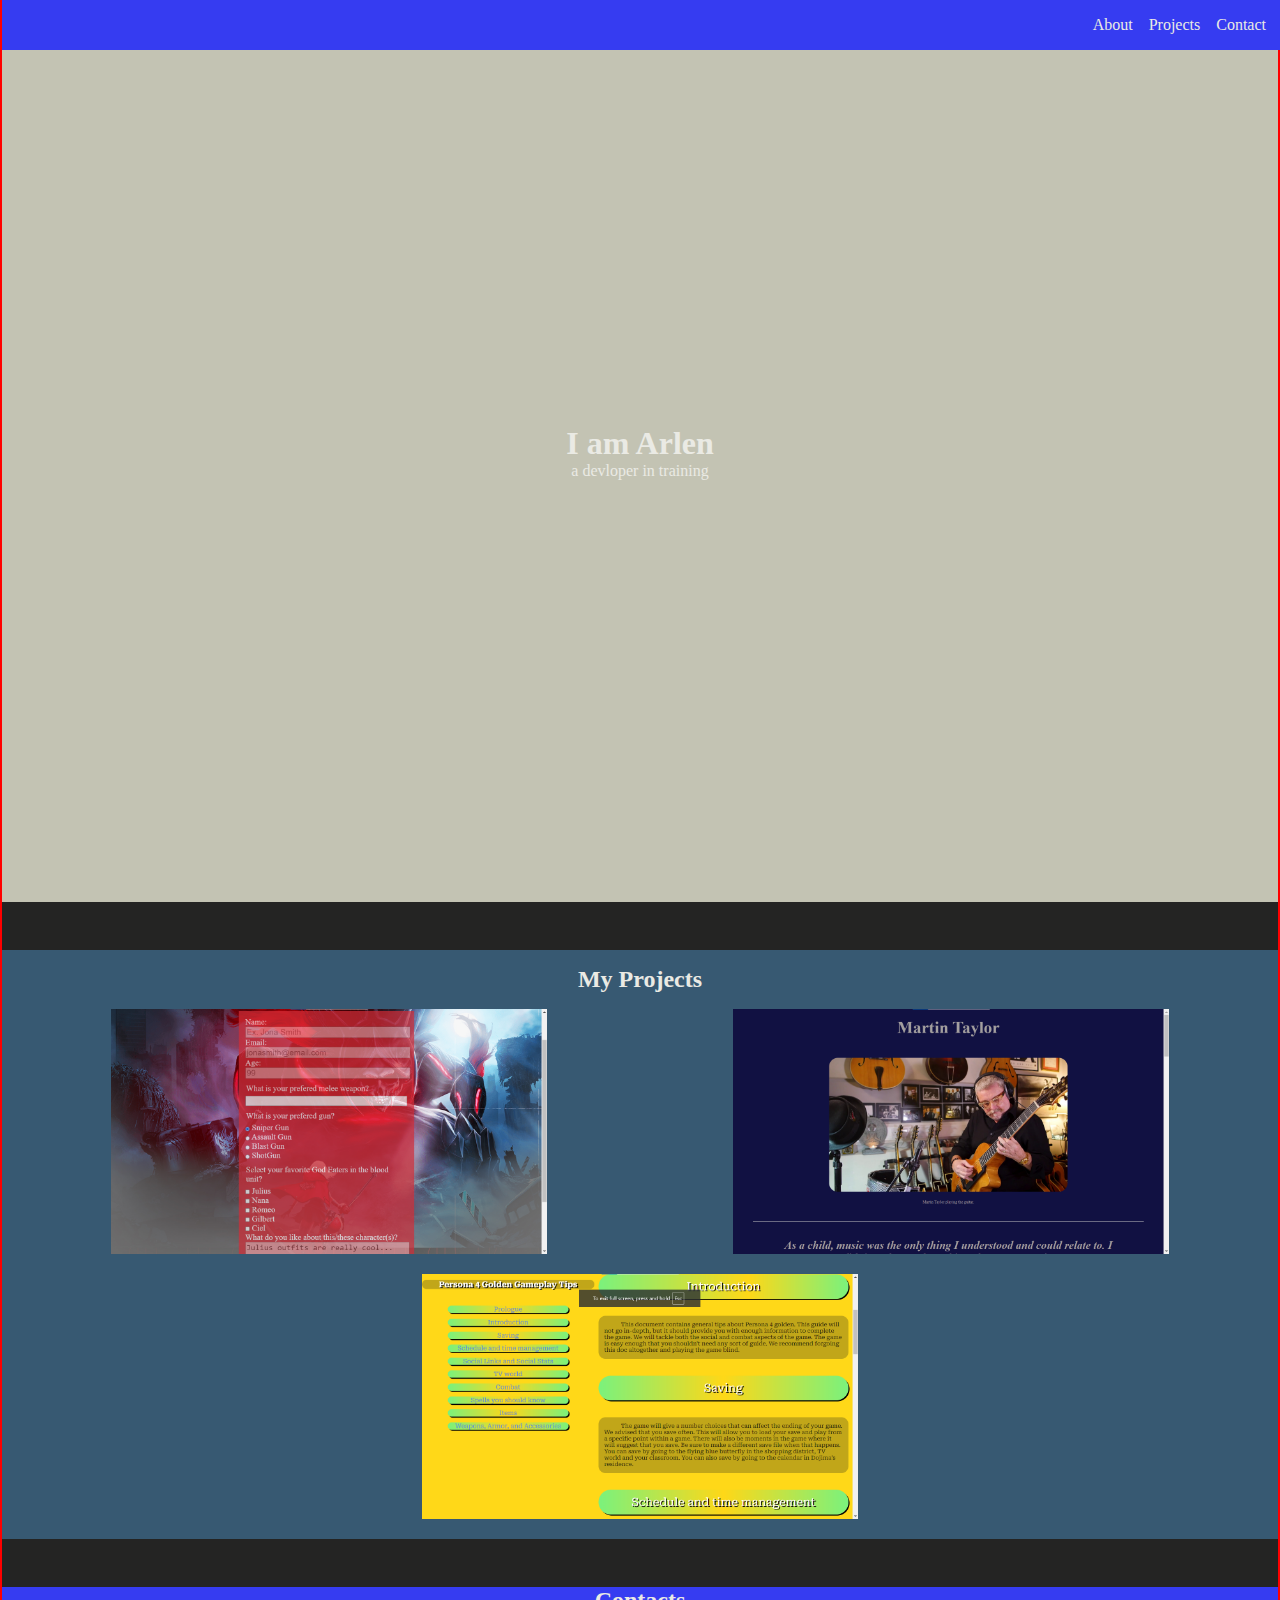
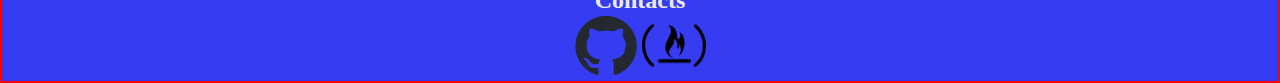
==== indext.html @ 9412514a "1" ====
<!DOCTYPE html>
<html lang="en">

<head>
    <meta charset="UTF-8" />
    <meta name="viewport" content="width=device-width, initial-scale=1.0" />
    <meta name="author" content="Arlen Nightshade" />
    <title>Personal Portfolio</title>
    <link rel="stylesheet" href="styles.css" />
</head>

<body>
    <nav id="navbar">
        <a href="#welcome-section">About</a>
        <a href="#projects">Projects</a>
        <a href="#Contact">Contact</a>
    </nav>
    <section id="welcome-section" class="welcome-section">   
        <h1>I am Arlen</h1>
        <p>a devloper in training</p>
    </section>
    <section id="projects" class="projects">
        <h2 class="project-header">My Projects</h2>
        <div class="project-tile">
            <a href="https://arlen617.github.io/God-eater-survey-duplicate/" target="_blank"><img class="project-img" src="images\Survey Form.png" alt="Survey Form Project" width="1366" height="768" /></a>
        </div>
        <div class="project-tile">
            <a href="https://arlen617.github.io/Tribute-Page/" target="_blank"><img class="project-img" src="images\Tribute Page.png" alt="Tribute Page" width="1366" height="768" /></a>
        </div>
        <div class="project-tile">
            <a href="https://arlen617.github.io/Persona-4-Golden-Combat-Tips/" target="_blank"><img class="project-img" src="images/Persona 4 Golden Gameplay Tips.png"
                    alt="Persona 4 Golden Gameplay Tips" width="1366" height="768" /></a>
        </div>
    </section>
    <section id="Contact" class="Contact">
        <h2>Contacts</h2>
        <a id="profile-link" target="_blank" class="profile-link"><img class="contact-img" src="images/github-mark.png" alt="github logo" width="240" height="240" ></a>
        <a  class="profile-link"><img class="contact-img" src="images/freecodecamp-icon.png" alt="freecodecamp icon" width="512" height="512" ></a>
    </section>
</body>

</html>
---- styles.css ----
* {
    margin: 0;
    padding: 0;
    box-sizing: border-box;
}

/* VARIABLES */

:root {
/* COLORS */
    --text: #eaeae4;
    --background: #242423;
    --primary: #c3c3b3;
    --secondary: #375972;
    --accent: #363cf1;
}

body {
    width: 100%;
    overflow-x: hidden;
    border: 2px solid red;
    background-color: var(--background);
    color: var(--text);
}

nav {
    display: flex;
    flex-direction: row;
    justify-content: flex-end;
    gap: 1rem;
    position: fixed;
    top: 0;
    padding: 1rem;
    width: 100%;
    background-color: var(--accent);
}

nav a {
    display: inline-block;
    text-decoration: none;
    color: var(--text);
}

nav :where(a:hover, a:hover), .project-img:where(:hover, :focus) {
    transform: scale(1.1);
}

section {
    margin-bottom: 3rem;
}

.welcome-section {
    display: flex;
    flex-direction: column;
    justify-content: center;
    width: 100%;
    height: 100vh;
    text-align: center;
    background-color: var(--primary);
}   

.welcome-section h1, .welcome-section p {
    color: var(--text);
}

.projects {
    display: flex;
    justify-content: space-around;
    align-items: center;
    flex-wrap: wrap;
    padding: 1rem;
    row-gap: 1rem;
    background: var(--secondary);
}

.project-header {
    width: 100%;
    text-align: center;
}

.project-tile {
    width: 35%;
    height: 35%;
}

.project-img {
    width: 100%;
    height: auto;
}

.Contact {
    width: 100%;
    height: 100%;
    text-align: center;
    margin-bottom: initial;
    background-color: var(--accent);
}

.Contact h2 {
    width: 100%;
}

.contact-img {
    width: 5%;
    height: auto;
}

@media (prefers-reduced-motion: nopreferrence) {
    html {
        scroll-behavior: smooth;
    }
}
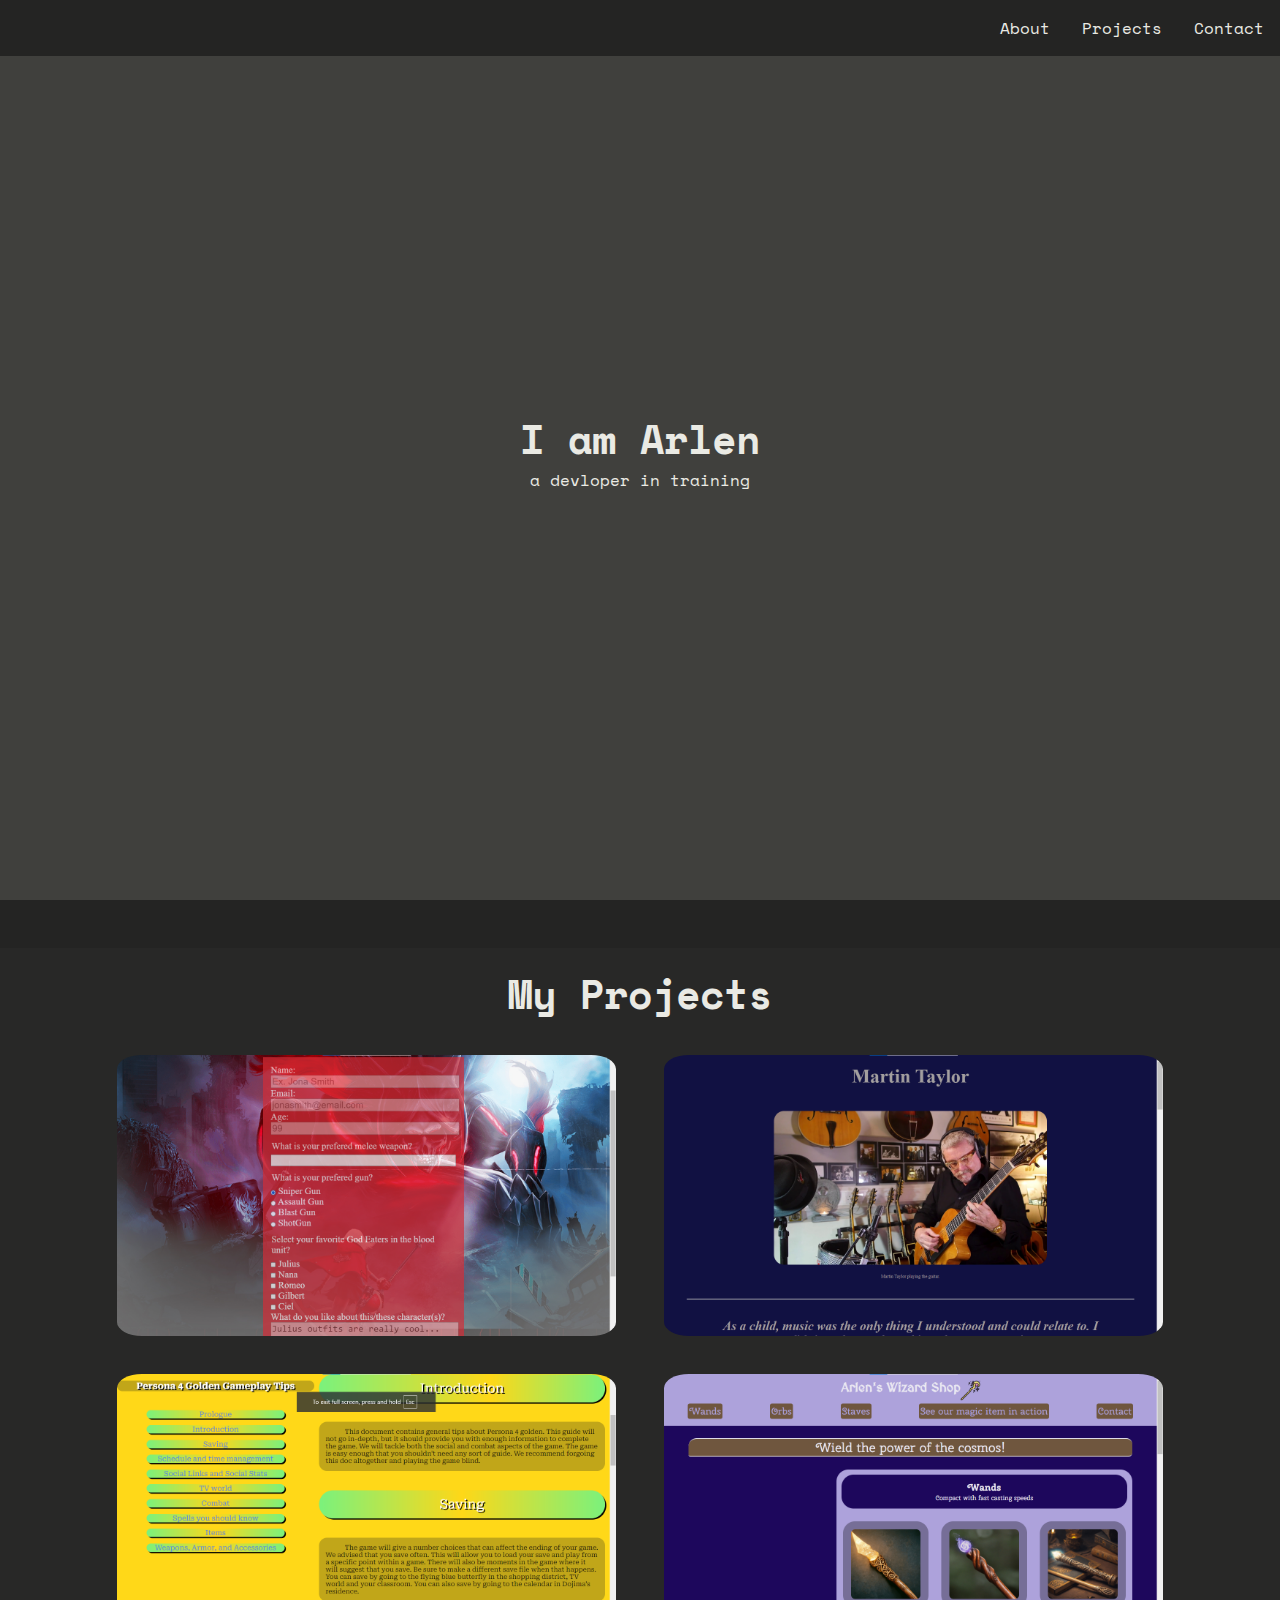
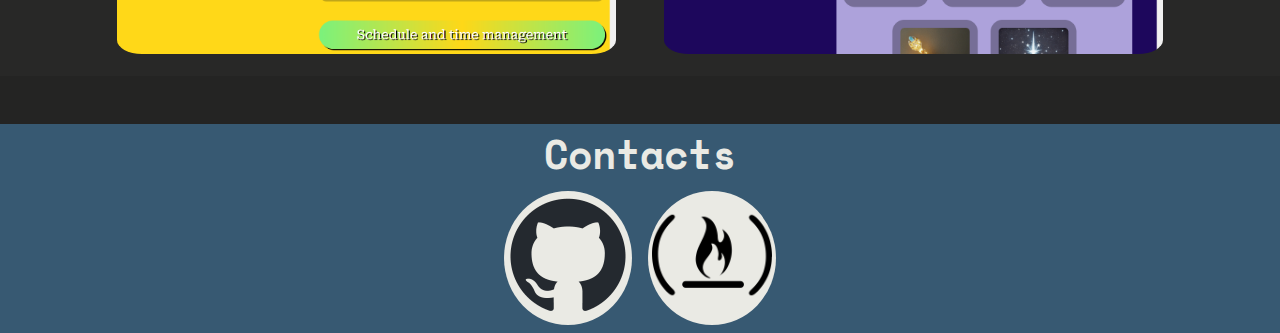
==== commit 6097c938: "2" ====
--- a/indext.html
+++ b/indext.html
@@ -31,12 +31,20 @@
             <a href="https://arlen617.github.io/Persona-4-Golden-Combat-Tips/" target="_blank"><img class="project-img" src="images/Persona 4 Golden Gameplay Tips.png"
                     alt="Persona 4 Golden Gameplay Tips" width="1366" height="768" /></a>
         </div>
+        <div class="project-tile">
+            <a href="https://arlen617.github.io/Build-a-Product-Landing-Page/" target="_blank"><img class="project-img" src="images\Arlen's Wizard Shop.png"
+                    alt="Arlen's Wizard Shop" width="1366" height="768" /></a>
+        </div>
     </section>
     <section id="Contact" class="Contact">
         <h2>Contacts</h2>
-        <a id="profile-link" target="_blank" class="profile-link"><img class="contact-img" src="images/github-mark.png" alt="github logo" width="240" height="240" ></a>
-        <a  class="profile-link"><img class="contact-img" src="images/freecodecamp-icon.png" alt="freecodecamp icon" width="512" height="512" ></a>
-    </section>
+        <div class="contact-tile">
+            <a id="profile-link" target="_blank" class="profile-link"><img class="contact-img" src="images/github-mark.png" alt="github logo" width="240" height="240" ></a>
+        </div>
+        <div class="contact-tile">    
+            <a  class="profile-link"><img class="contact-img" src="images/freecodecamp-icon.png" alt="freecodecamp icon" width="512" height="512" ></a>
+        </div>
+        </section>
 </body>
 
 </html>--- a/styles.css
+++ b/styles.css
@@ -1,3 +1,5 @@
+@import url('https://fonts.googleapis.com/css2?family=Space+Mono:ital,wght@0,400;0,700;1,400;1,700&display=swap');
+
 * {
     margin: 0;
     padding: 0;
@@ -10,7 +12,8 @@
 /* COLORS */
     --text: #eaeae4;
     --background: #242423;
-    --primary: #c3c3b3;
+    --light-background: #282827;
+    --primary: #40403d;
     --secondary: #375972;
     --accent: #363cf1;
 }
@@ -18,21 +21,28 @@
 body {
     width: 100%;
     overflow-x: hidden;
-    border: 2px solid red;
     background-color: var(--background);
     color: var(--text);
+    font-family: "Space mono", monospace;
+}
+
+h1,
+h2 {
+    font-family: "Space mono", monospace;
+    font-weight: 700;
+    font-size: 1.5rem;
 }
 
 nav {
     display: flex;
     flex-direction: row;
-    justify-content: flex-end;
-    gap: 1rem;
+    justify-content: center;
+    gap: 2rem;
     position: fixed;
     top: 0;
     padding: 1rem;
     width: 100%;
-    background-color: var(--accent);
+    background-color: var(--background);
 }
 
 nav a {
@@ -41,8 +51,11 @@
     color: var(--text);
 }
 
-nav :where(a:hover, a:hover), .project-img:where(:hover, :focus) {
+nav :where(a:hover, a:hover),
+.project-tile a :where(:hover, :focus),
+.profile-link :where(:hover, :focus) {
     transform: scale(1.1);
+    background-color: var(--secondary);
 }
 
 section {
@@ -59,18 +72,18 @@
     background-color: var(--primary);
 }   
 
-.welcome-section h1, .welcome-section p {
-    color: var(--text);
+.welcome-section :where(h1, p) {
+    color: var(--text)
 }
 
 .projects {
     display: flex;
-    justify-content: space-around;
+    justify-content: center;
     align-items: center;
     flex-wrap: wrap;
+    gap: 2rem 3rem;
     padding: 1rem;
-    row-gap: 1rem;
-    background: var(--secondary);
+    background: var(--light-background);
 }
 
 .project-header {
@@ -79,13 +92,14 @@
 }
 
 .project-tile {
-    width: 35%;
-    height: 35%;
+    width: 40%;
+    height: 40%;
 }
 
 .project-img {
     width: 100%;
     height: auto;
+    border-radius: 5%;
 }
 
 .Contact {
@@ -93,20 +107,50 @@
     height: 100%;
     text-align: center;
     margin-bottom: initial;
-    background-color: var(--accent);
+    background-color: var(--secondary);
+    display: flex;
+    justify-content: center;
+    flex-wrap: wrap;
 }
 
 .Contact h2 {
     width: 100%;
 }
 
-.contact-img {
-    width: 5%;
-    height: auto;
+.contact-tile {
+    width: 15%;
+    height: 15%;
+    display: block;
+    margin: 0.5rem;
+    background-color: var(--text);
+    border-radius: 50%;
 }
 
-@media (prefers-reduced-motion: nopreferrence) {
+.contact-img {
+    width: 100%;
+    height: 100%;
+    align-self: center;
+    padding: .25rem;
+}
+
+@media (prefers-reduced-motion: no-preference) {
     html {
         scroll-behavior: smooth;
     }
+}
+
+@media screen and (min-width: 425px) {
+    nav {
+        justify-content: flex-end;
+    }
+
+    .contact-tile {
+        width: 10%;
+        height: 10%;
+    }
+
+    h1,
+    h2 {
+        font-size: 2.5rem;
+    }
 }